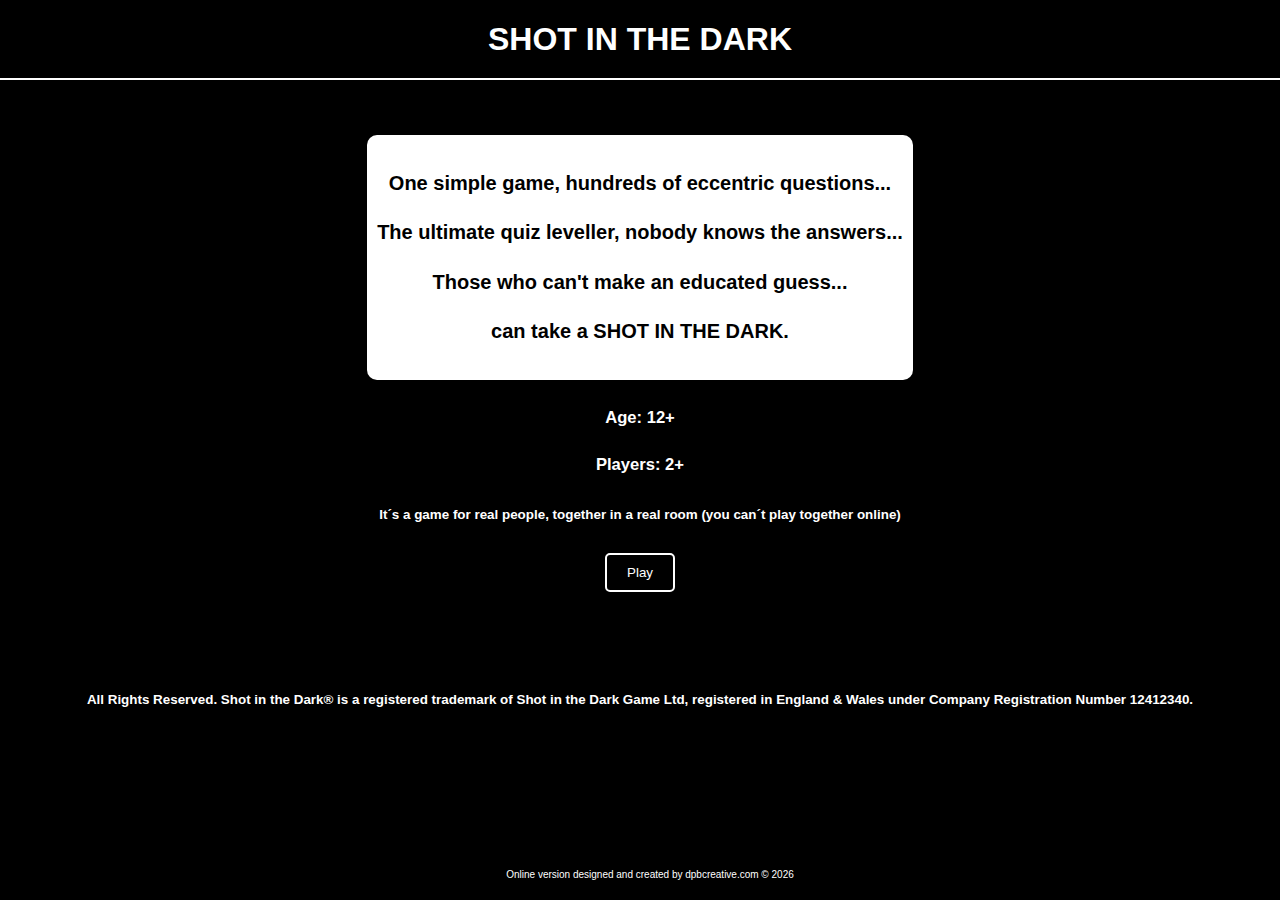
==== index.html @ 2405e306 "Push completed project files" ====
<!DOCTYPE html>
<html>
<head>
  <meta charset="UTF-8">
  <title>SHOT IN THE DARK</title>
  <link rel="stylesheet" type="text/css" href="styles.css">
  <link rel="icon" type="image/x-icon" href="favicon.ico">
  <script src="https://code.jquery.com/jquery-3.6.0.min.js"></script>
  <script src="script.js"></script>
  <meta name="viewport" content="width=device-width, initial-scale=1">
</head>

<!-- Google tag (gtag.js) -->
<script async src="https://www.googletagmanager.com/gtag/js?id=G-9VNEDYVLHL"></script>
<script>
  window.dataLayer = window.dataLayer || [];
  function gtag(){dataLayer.push(arguments);}
  gtag('js', new Date());

  gtag('config', 'G-9VNEDYVLHL');
</script>

<body>
  <header class="header">
  <div id="title-container">
  <h1 id="title">SHOT IN THE DARK</h1>
  <div id="title-line"></div>
  </div>
  </header>

  <div id="home-container">
    <div id="home-container-text">
      <h4>One simple game, hundreds of eccentric questions...</h4>
      <h4>The ultimate quiz leveller, nobody knows the answers...</h4>
      <h4>Those who can't make an educated guess...</h4>
      <h4>can take a SHOT IN THE DARK.</h4>
    </div>
    <h5>Age: 12+</h5>
    <h5>Players: 2+</h5>
    <h6>It´s a game for real people, together in a real room (you can´t play together online)</h6>
        <button class="btn btn-primary" id="home-play-button">Play</button>
    <br>
    <br>
    <br>
    <br>
    <h6>All Rights Reserved. Shot in the Dark® is a registered trademark of Shot in the Dark Game Ltd, registered in England & Wales under Company Registration Number 12412340.</h6>
  </div>
    <div id="rules-container" style="display: none;">
    <h4>Before starting:</h4>
    <ul class="rules-list">
      <li>It´s a game for real people, together in a real room (you can´t play together online).
      <li>Choose a question master to read questions and answers and keep score.
      <li>Decide whether to play as individuals or in teams (2+).
      <li>Decide the score limit (or leave it blank for no limit).
    </ul>
    <h4>To play:</h4>
    <ul class="rules-list">
      <li>READ QUESTION.
      <li>Every player or team guesses a different answer in turn (as you play, rotate the order, the first or last guesser sometimes has an advantage, and only the first person gets to answer a True or False question if it comes up).
      <li>SHOW ANSWER.
      <li>ADD POINT to the player with the correct or nearest guess.
      <li>If there is no obvious nearest guess (e.g. the answer is Denmark and everybody picked countries in Africa) then nobody gets a point.
      <li>If there is any doubt, the question master's decision is final.
      <li>Go to NEXT QUESTION (You can skip any question without adding a point).
      <li>Continue until a player or team reaches the score limit.
    </ul>
    <br>
    <button class="btn btn-primary" id="rules-setup-button">Continue</button>
  </div>

  <div id="setup-game-container" style="display: none;">
    <label for="num-players">Number of Players:</label>
    <input type="number" id="num-players">
    <label for="winning-points">Winning Points:</label>
    <input type="number" id="winning-points">
    <br>
    <button class="btn btn-secondary" id="setup-continue-button">Continue</button>
  </div>

  <div id="player-name-container" style="display: none;">
    <p id="player-name-text">Enter the name for Player 1:</p>
    <input type="text" id="player-name-input" autofocus>
    <br>
    <button class="btn btn-secondary" id="submit-player-name-button">Submit</button>
  </div>

  <div id="game-container" style="display: none;">

  <table>
    <tr>
      <th>Player</th>
      <th>Score</th>
      <th>Add Point</th>
    </tr>
  <tr>
    <td>
      <p id="player-names"></p>
    </td>
    <td>
      <p id="player-scores"></p>
    </td>
    <td>
      <div id="player-radios"></div>
    </td>
  </tr>
  </table>
    <button class="btn btn-primary" id="show-answer">Show Answer</button>
    <button class="btn btn-primary" id="next-question">Next Question</button>
    <p id="question"></p>
    <p id="answer" style="display: none;"></p>
    <button class="btn btn-primary" id="quit-game">Quit Game</button>
  </div>

  <div id="game-over-container" style="display: none;">
    <h2>Game Over</h2>
    <ul id="player-scores-game-over"></ul>
    <p id="winner-info"></p>
    <button class="btn btn-primary" id="play-again">Play Again</button>
  </div>

  <div id="quit-game-container" style="display: none;">
    <h3>Quit Game?</h3>
    <button class="btn btn-primary" id="quit-yes">Yes</button>
    <button class="btn btn-primary" id="quit-no">No</button>
  </div>


  <footer class="footer">
    <p>Online version designed and created by dpbcreative.com &copy; <span id="current-year"></span></p>
  </footer>

  <script>
    // Set the current year dynamically
    document.getElementById("current-year").textContent = new Date().getFullYear();
</script>

</body>
</html>
---- styles.css ----
/* Global Styles */
body {
  background-color: black;
  color: white;
  font-family: Arial, sans-serif;
  font-size: 20px;
  text-align: center;
  max-width: 100%;
  overflow-y: auto;
  padding-left: 5px;
  padding-right: 5px;
  padding-top: 75px;
  padding-bottom: 100px;
  margin-top: 60px;
}
/* Header Styles */
.header {
  position: fixed;
  top: 0;
  left: 0;
  width: 100%;
  background-color: black;
}

/* Title Styles */

#title {
  font-size: 32px;
  font-weight: bold;
}

#title-line {
  position: absolute;
  bottom: 0;
  left: 0;
  width: 100%;
  height: 2px;
  background-color: white;
  margin-bottom: 0px;
}

/* Home Container */
#home-container-text {
  background-color: white;
  color: black;
  border-radius: 10px;
  padding: 10px;
  display: inline-block;
}

#h6 {
  font-size: 10px;
}

/* Rules Container */
#rules-container {
  font-size: 14px;
  text-align: left;
  padding-left: 50px;
  padding-right: 50px;
}

#rules-container h3 {
  text-align: center;
}

#rules-setup-button {
  text-align: center;
  display: block;
  margin: 0 auto;
}

.rules-list li {
  line-height: 1.5;
}

/* Setup-Game Container */
#setup-game-container {
  text-align: center;
  margin-top: 10px;
  margin-bottom: 10px;
}

#setup-game-container label {
  display: block;
  margin-top: 10px;
  margin-bottom: 10px;
}

#setup-game-container input {
  width: 50px;
}

/* Game Container */
h3 {
  margin: 20px 0;
}

#player-scores {
  list-style: none;
}

/* Scores Table*/
table {
  font-size: 15px;
  margin-left: auto;
  margin-right: auto;
  list-style-type: none;
}

th {
  padding: 0 10px;
}

/* Question + Answers*/
#question {
  font-size: 20px;
  font-weight: bold;
  background-color: white;
  color: black;
  border-radius: 10px;
  padding: 10px;
}

#answer {
  font-size: 20px;
  font-weight: bold;
  background-color: white;
  color: black;
  border-radius: 10px;
  padding: 10px;
}

/* Quit Game Container */
#quit-game-container {
  text-align: center;
  margin-bottom: 0px;
}

#quit-game-container h2 {
  margin-bottom: 5px; /* Adjust this value to reduce the gap */
}

/* Game Over Styles */
#player-scores-game-over {
  list-style: none;
  padding: 0;
}

/* Button Styles */
.btn-primary {
  background-color: black;
  color: white;
  border-radius: 5px;
  border: 2px solid white;
  padding: 10px 20px;
  align: center;
}

.btn-secondary {
  background-color: black;
  color: white;
  border-radius: 5px;
  border: 2px solid white;
  padding: 10px 20px;
  align: center;
  margin-top: 20px;
}


.btn:hover {
  background-color: #333;
}

/* Footer Styles */
.footer {
  font-size: 10px;
  position: fixed;
  bottom: 0;
  left: 0;
  width: 100%;
  background-color: black;
  padding: 10px; /* Add padding to the footer text */
  text-align: center;
}

 /* Responsive Styles */
@media (max-width: 768px) {
  #title-container,
  #rules-container,
  #setup-game-container,
  #player-name-container,
  #player-name-container,
  #game-over-container,
  #quit-game-container,

  #question {
    font-size: 16px;
    padding: 10px;
  }

  #answer {
    font-size: 16px;
    padding: 10px;
  }

  #winner-info {
    font-size: 20px;
  }

    .btn {
    width: 30%;
    min-width: 100px;
  }
}
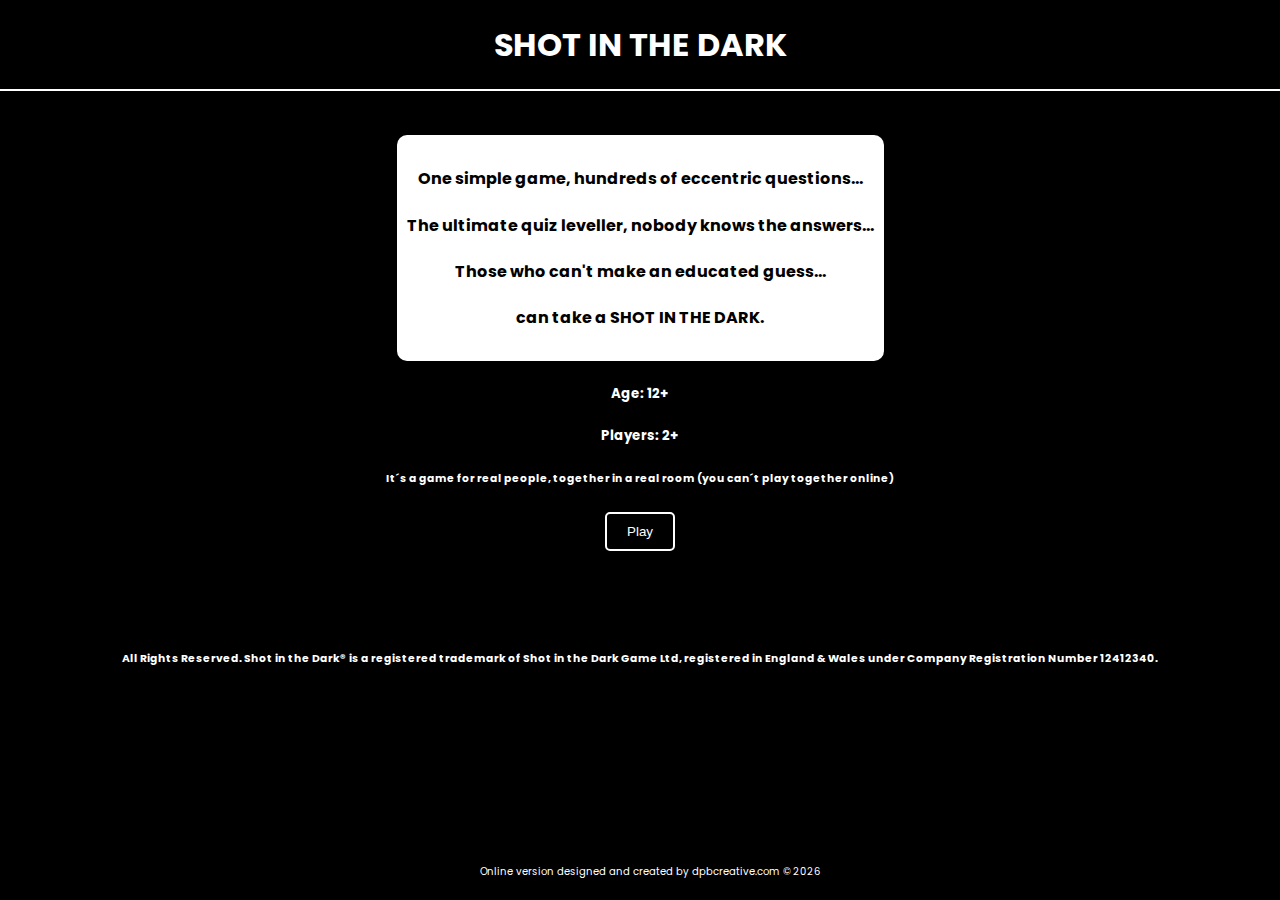
==== commit fa0661ad: "bunnyfont added" ====
--- a/index.html
+++ b/index.html
@@ -1,3 +1,6 @@
+<!-- Copyright (c) 2024 dpb creative -->
+<!-- This code is licensed for non-commercial use only. See LICENSE file for details. -->
+
 <!DOCTYPE html>
 <html>
 <head>
@@ -8,6 +11,10 @@
   <script src="https://code.jquery.com/jquery-3.6.0.min.js"></script>
   <script src="script.js"></script>
   <meta name="viewport" content="width=device-width, initial-scale=1">
+
+  <link rel="stylesheet" href="https://fonts.bunny.net/css?family=Poppins:200">
+
+  
 </head>
 
 <!-- Google tag (gtag.js) -->
--- a/styles.css
+++ b/styles.css
@@ -3,7 +3,7 @@
   background-color: black;
   color: white;
   font-family: Arial, sans-serif;
-  font-size: 20px;
+  font-family: 'Poppins', sans-serif;
   text-align: center;
   max-width: 100%;
   overflow-y: auto;
